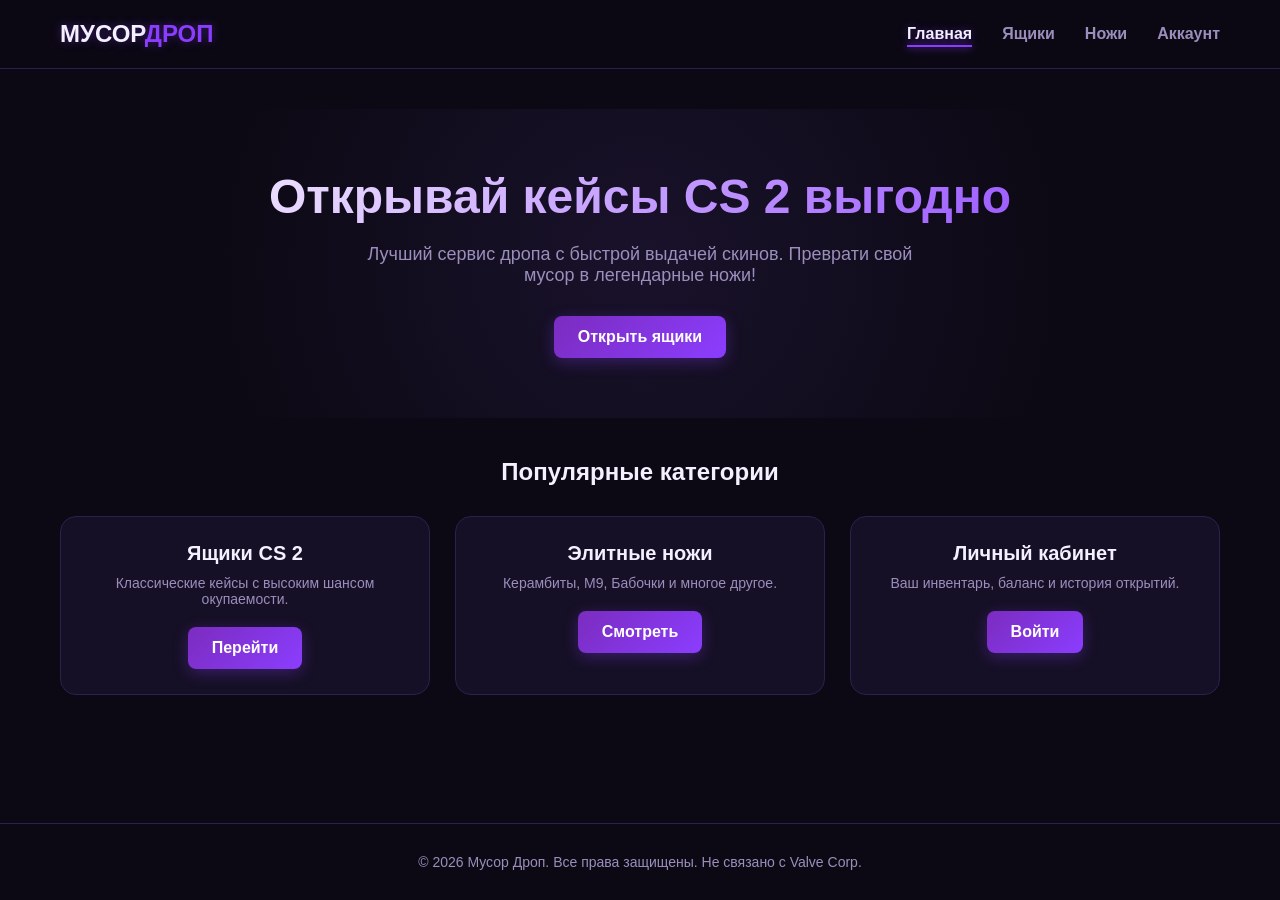
==== index.html @ 21256ac4 "Add files via upload" ====
<!DOCTYPE html>
<html lang="ru">
<head>
    <meta charset="UTF-8">
    <meta name="viewport" content="width=device-width, initial-scale=1.0">
    <title>Мусор Дроп — Главная</title>
    <link rel="stylesheet" href="csss.css">
</head>
<body>

    <header>
        <div class="nav-container">
            <a href="index.html" class="logo">МУСОР<span>ДРОП</span></a>
            <ul class="nav-links">
                <li><a href="index.html" class="active">Главная</a></li>
                <li><a href="daad.html">Ящики</a></li>
                <li><a href="da.html">Ножи</a></li>
                <li><a href="adadasd.html">Аккаунт</a></li>
            </ul>
        </div>
    </header>

    <main>
        <section class="hero">
            <h1>Открывай кейсы CS 2 выгодно</h1>
            <p>Лучший сервис дропа с быстрой выдачей скинов. Преврати свой мусор в легендарные ножи!</p>
            <a href="cases.html" class="btn">Открыть ящики</a>
        </section>

        <h2 style="text-align: center; margin-bottom: 20px;">Популярные категории</h2>
        <div class="grid">
            <div class="card">
                <h3>Ящики CS 2</h3>
                <p>Классические кейсы с высоким шансом окупаемости.</p>
                <a href="cases.html" class="btn">Перейти</a>
            </div>
            <div class="card">
                <h3>Элитные ножи</h3>
                <p>Керамбиты, М9, Бабочки и многое другое.</p>
                <a href="knives.html" class="btn">Смотреть</a>
            </div>
            <div class="card">
                <h3>Личный кабинет</h3>
                <p>Ваш инвентарь, баланс и история открытий.</p>
                <a href="account.html" class="btn">Войти</a>
            </div>
        </div>
    </main>

    <footer>
        <p>&copy; 2026 Мусор Дроп. Все права защищены. Не связано с Valve Corp.</p>
    </footer>

</body>
</html>
---- csss.css ----
:root {
    --bg-color: #0c0914;
    --card-bg: #161026;
    --card-border: #2d1f4e;
    --accent-purple: #8b3dff;
    --accent-glow: rgba(139, 61, 255, 0.4);
    --text-main: #f3f0ff;
    --text-muted: #9b8ebc;
    --transition: all 0.4s cubic-bezier(0.16, 1, 0.3, 1);
}

* {
    margin: 0;
    padding: 0;
    box-sizing: border-box;
    font-family: 'Segoe UI', Tahoma, Geneva, Verdana, sans-serif;
}

body {
    background-color: var(--bg-color);
    color: var(--text-main);
    min-height: 100vh;
    display: flex;
    flex-direction: column;
    overflow-x: hidden;
}

/* Навигация */
header {
    background: rgba(12, 9, 20, 0.85);
    backdrop-filter: blur(12px);
    border-bottom: 1px solid var(--card-border);
    position: sticky;
    top: 0;
    z-index: 100;
}

.nav-container {
    max-width: 1200px;
    margin: 0 auto;
    display: flex;
    justify-content: space-between;
    align-items: center;
    padding: 20px;
}

.logo {
    font-size: 24px;
    font-weight: 800;
    color: var(--text-main);
    text-decoration: none;
    text-shadow: 0 0 10px var(--accent-glow);
}

.logo span {
    color: var(--accent-purple);
}

.nav-links {
    display: flex;
    gap: 30px;
    list-style: none;
}

.nav-links a {
    color: var(--text-muted);
    text-decoration: none;
    font-weight: 600;
    transition: var(--transition);
    position: relative;
    padding: 5px 0;
}

.nav-links a:hover, .nav-links a.active {
    color: var(--text-main);
    text-shadow: 0 0 8px var(--accent-glow);
}

.nav-links a::after {
    content: '';
    position: absolute;
    bottom: 0;
    left: 0;
    width: 0;
    height: 2px;
    background-color: var(--accent-purple);
    transition: var(--transition);
    box-shadow: 0 0 8px var(--accent-purple);
}

.nav-links a:hover::after, .nav-links a.active::after {
    width: 100%;
}

/* Основной контент */
main {
    flex: 1;
    max-width: 1200px;
    width: 100%;
    margin: 0 auto;
    padding: 40px 20px;
    animation: fadeIn 0.6s cubic-bezier(0.16, 1, 0.3, 1) forwards;
}

@keyframes fadeIn {
    from {
        opacity: 0;
        transform: translateY(15px);
    }
    to {
        opacity: 1;
        transform: translateY(0);
    }
}

/* Сетки и карточки */
.grid {
    display: grid;
    grid-template-columns: repeat(auto-fit, minmax(260px, 1fr));
    gap: 25px;
    margin-top: 30px;
}

.card {
    background: var(--card-bg);
    border: 1px solid var(--card-border);
    border-radius: 16px;
    padding: 25px;
    text-align: center;
    transition: var(--transition);
    position: relative;
    overflow: hidden;
}

.card::before {
    content: '';
    position: absolute;
    top: 0;
    left: -100%;
    width: 100%;
    height: 100%;
    background: linear-gradient(90deg, transparent, rgba(139, 61, 255, 0.05), transparent);
    transition: 0.6s;
}

.card:hover::before {
    left: 100%;
}

.card:hover {
    transform: translateY(-8px);
    border-color: var(--accent-purple);
    box-shadow: 0 10px 30px rgba(139, 61, 255, 0.2);
}

.card img {
    max-width: 100%;
    height: 140px;
    object-fit: contain;
    margin-bottom: 15px;
    transition: var(--transition);
}

.card:hover img {
    transform: scale(1.08);
}

.card h3 {
    font-size: 20px;
    margin-bottom: 10px;
}

.card p {
    color: var(--text-muted);
    font-size: 14px;
    margin-bottom: 20px;
}

/* Кнопки */
.btn {
    background: linear-gradient(135deg, #7b2cbf, var(--accent-purple));
    color: white;
    border: none;
    padding: 12px 24px;
    border-radius: 8px;
    font-weight: 600;
    cursor: pointer;
    transition: var(--transition);
    box-shadow: 0 4px 15px rgba(139, 61, 255, 0.3);
    text-decoration: none;
    display: inline-block;
}

.btn:hover {
    transform: translateY(-2px);
    box-shadow: 0 6px 20px rgba(139, 61, 255, 0.5);
    filter: brightness(1.1);
}

.btn:active {
    transform: translateY(1px);
}

/* Герой блок (Главная) */
.hero {
    text-align: center;
    padding: 60px 20px;
    background: radial-gradient(circle at center, rgba(45, 31, 78, 0.4) 0%, transparent 70%);
    border-radius: 24px;
    margin-bottom: 40px;
}

.hero h1 {
    font-size: 48px;
    margin-bottom: 20px;
    background: linear-gradient(135deg, #ffffff, var(--accent-purple));
    -webkit-background-clip: text;
    -webkit-text-fill-color: transparent;
}

.hero p {
    color: var(--text-muted);
    font-size: 18px;
    max-width: 600px;
    margin: 0 auto 30px;
}

/* Футер */
footer {
    text-align: center;
    padding: 30px;
    border-top: 1px solid var(--card-border);
    color: var(--text-muted);
    font-size: 14px;
    background: var(--bg-color);
}
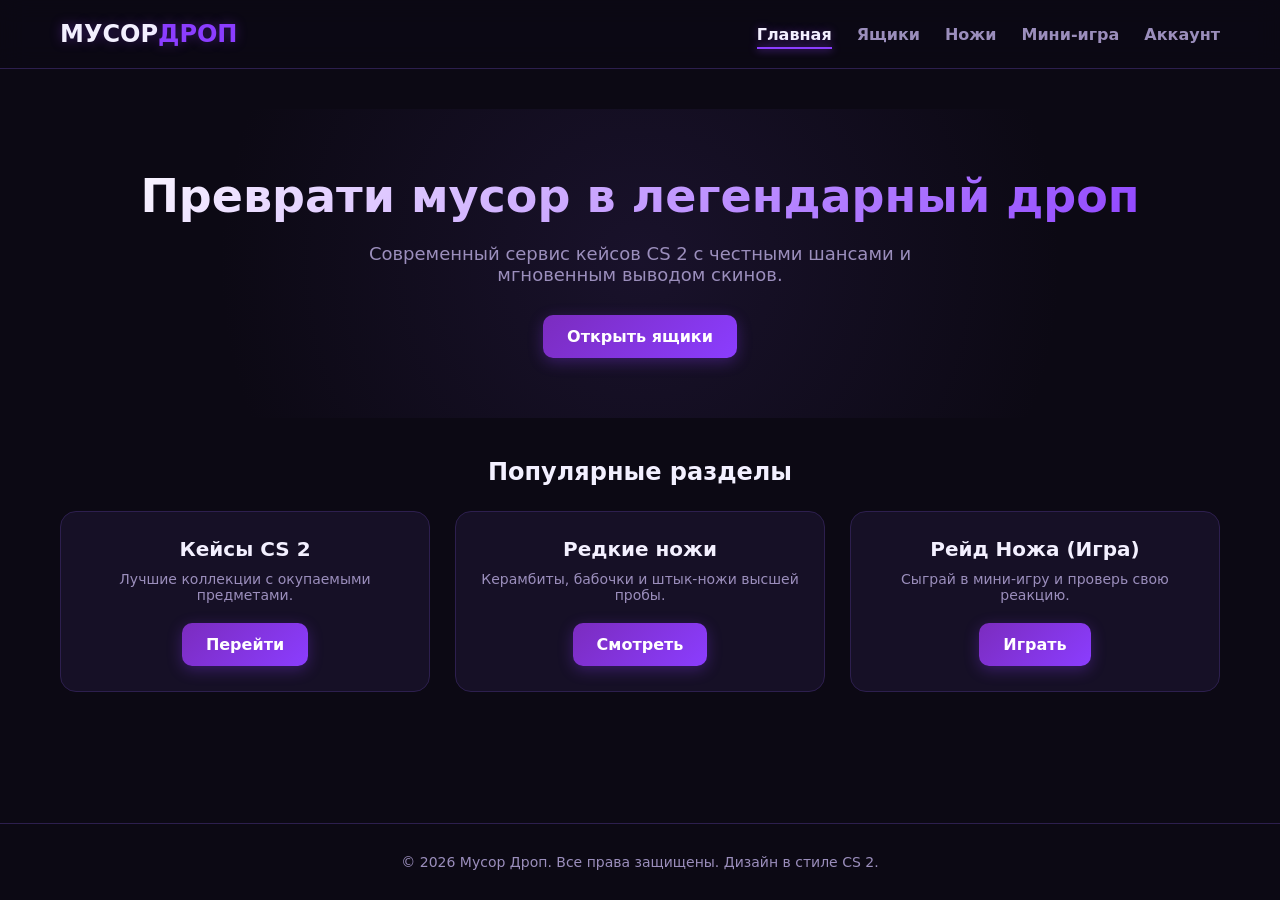
==== commit 0efe9a4a: "Add files via upload" ====
--- a/index.html
+++ b/index.html
@@ -4,7 +4,7 @@
     <meta charset="UTF-8">
     <meta name="viewport" content="width=device-width, initial-scale=1.0">
     <title>Мусор Дроп — Главная</title>
-    <link rel="stylesheet" href="csss.css">
+    <link rel="stylesheet" href="style.css">
 </head>
 <body>
 
@@ -13,42 +13,43 @@
             <a href="index.html" class="logo">МУСОР<span>ДРОП</span></a>
             <ul class="nav-links">
                 <li><a href="index.html" class="active">Главная</a></li>
-                <li><a href="daad.html">Ящики</a></li>
-                <li><a href="da.html">Ножи</a></li>
-                <li><a href="adadasd.html">Аккаунт</a></li>
+                <li><a href="cases.html">Ящики</a></li>
+                <li><a href="knives.html">Ножи</a></li>
+                <li><a href="game.html">Мини-игра</a></li>
+                <li><a href="account.html">Аккаунт</a></li>
             </ul>
         </div>
     </header>
 
     <main>
         <section class="hero">
-            <h1>Открывай кейсы CS 2 выгодно</h1>
-            <p>Лучший сервис дропа с быстрой выдачей скинов. Преврати свой мусор в легендарные ножи!</p>
+            <h1>Преврати мусор в легендарный дроп</h1>
+            <p>Современный сервис кейсов CS 2 с честными шансами и мгновенным выводом скинов.</p>
             <a href="cases.html" class="btn">Открыть ящики</a>
         </section>
 
-        <h2 style="text-align: center; margin-bottom: 20px;">Популярные категории</h2>
+        <h2 style="text-align: center; margin-bottom: 20px;">Популярные разделы</h2>
         <div class="grid">
             <div class="card">
-                <h3>Ящики CS 2</h3>
-                <p>Классические кейсы с высоким шансом окупаемости.</p>
+                <h3>Кейсы CS 2</h3>
+                <p>Лучшие коллекции с окупаемыми предметами.</p>
                 <a href="cases.html" class="btn">Перейти</a>
             </div>
             <div class="card">
-                <h3>Элитные ножи</h3>
-                <p>Керамбиты, М9, Бабочки и многое другое.</p>
+                <h3>Редкие ножи</h3>
+                <p>Керамбиты, бабочки и штык-ножи высшей пробы.</p>
                 <a href="knives.html" class="btn">Смотреть</a>
             </div>
             <div class="card">
-                <h3>Личный кабинет</h3>
-                <p>Ваш инвентарь, баланс и история открытий.</p>
-                <a href="account.html" class="btn">Войти</a>
+                <h3>Рейд Ножа (Игра)</h3>
+                <p>Сыграй в мини-игру и проверь свою реакцию.</p>
+                <a href="game.html" class="btn">Играть</a>
             </div>
         </div>
     </main>
 
     <footer>
-        <p>&copy; 2026 Мусор Дроп. Все права защищены. Не связано с Valve Corp.</p>
+        <p>&copy; 2026 Мусор Дроп. Все права защищены. Дизайн в стиле CS 2.</p>
     </footer>
 
 </body>
--- a/style.css
+++ b/style.css
@@ -0,0 +1,204 @@
+:root {
+    --bg-color: #0c0914;
+    --card-bg: #161026;
+    --card-border: #2d1f4e;
+    --accent-purple: #8b3dff;
+    --accent-glow: rgba(139, 61, 255, 0.35);
+    --text-main: #f3f0ff;
+    --text-muted: #9b8ebc;
+    --transition: all 0.4s cubic-bezier(0.16, 1, 0.3, 1);
+}
+
+* {
+    margin: 0;
+    padding: 0;
+    box-sizing: border-box;
+    font-family: 'Segoe UI', system-ui, -apple-system, sans-serif;
+}
+
+body {
+    background-color: var(--bg-color);
+    color: var(--text-main);
+    min-height: 100vh;
+    display: flex;
+    flex-direction: column;
+    overflow-x: hidden;
+}
+
+/* Навигация */
+header {
+    background: rgba(12, 9, 20, 0.85);
+    backdrop-filter: blur(12px);
+    border-bottom: 1px solid var(--card-border);
+    position: sticky;
+    top: 0;
+    z-index: 100;
+}
+
+.nav-container {
+    max-width: 1200px;
+    margin: 0 auto;
+    display: flex;
+    justify-content: space-between;
+    align-items: center;
+    padding: 20px;
+}
+
+.logo {
+    font-size: 24px;
+    font-weight: 800;
+    color: var(--text-main);
+    text-decoration: none;
+    text-shadow: 0 0 12px var(--accent-glow);
+}
+
+.logo span {
+    color: var(--accent-purple);
+}
+
+.nav-links {
+    display: flex;
+    gap: 25px;
+    list-style: none;
+}
+
+.nav-links a {
+    color: var(--text-muted);
+    text-decoration: none;
+    font-size: 16px;
+    font-weight: 600;
+    transition: var(--transition);
+    position: relative;
+    padding: 5px 0;
+}
+
+.nav-links a:hover, .nav-links a.active {
+    color: var(--text-main);
+    text-shadow: 0 0 8px var(--accent-glow);
+}
+
+.nav-links a::after {
+    content: '';
+    position: absolute;
+    bottom: 0;
+    left: 0;
+    width: 0;
+    height: 2px;
+    background-color: var(--accent-purple);
+    transition: var(--transition);
+    box-shadow: 0 0 8px var(--accent-purple);
+}
+
+.nav-links a:hover::after, .nav-links a.active::after {
+    width: 100%;
+}
+
+/* Основной контент */
+main {
+    flex: 1;
+    max-width: 1200px;
+    width: 100%;
+    margin: 0 auto;
+    padding: 40px 20px;
+    animation: fadeIn 0.5s cubic-bezier(0.16, 1, 0.3, 1) forwards;
+}
+
+@keyframes fadeIn {
+    from { opacity: 0; transform: translateY(10px); }
+    to { opacity: 1; transform: translateY(0); }
+}
+
+/* Сетки и карточки */
+.grid {
+    display: grid;
+    grid-template-columns: repeat(auto-fit, minmax(260px, 1fr));
+    gap: 25px;
+    margin-top: 25px;
+}
+
+.card {
+    background: var(--card-bg);
+    border: 1px solid var(--card-border);
+    border-radius: 16px;
+    padding: 25px;
+    text-align: center;
+    transition: var(--transition);
+    position: relative;
+    overflow: hidden;
+}
+
+.card:hover {
+    transform: translateY(-6px);
+    border-color: var(--accent-purple);
+    box-shadow: 0 12px 30px rgba(139, 61, 255, 0.2);
+}
+
+.card h3 {
+    font-size: 20px;
+    margin-bottom: 10px;
+}
+
+.card p {
+    color: var(--text-muted);
+    font-size: 14px;
+    margin-bottom: 20px;
+}
+
+/* Кнопки */
+.btn {
+    background: linear-gradient(135deg, #7b2cbf, var(--accent-purple));
+    color: white;
+    border: none;
+    padding: 12px 24px;
+    border-radius: 10px;
+    font-weight: 600;
+    cursor: pointer;
+    transition: var(--transition);
+    box-shadow: 0 4px 15px rgba(139, 61, 255, 0.3);
+    text-decoration: none;
+    display: inline-block;
+}
+
+.btn:hover {
+    transform: translateY(-2px);
+    box-shadow: 0 6px 22px rgba(139, 61, 255, 0.5);
+    filter: brightness(1.1);
+}
+
+.btn:active {
+    transform: translateY(1px);
+}
+
+/* Герой блок */
+.hero {
+    text-align: center;
+    padding: 60px 20px;
+    background: radial-gradient(circle at center, rgba(45, 31, 78, 0.4) 0%, transparent 70%);
+    border-radius: 24px;
+    margin-bottom: 40px;
+}
+
+.hero h1 {
+    font-size: 46px;
+    margin-bottom: 20px;
+    background: linear-gradient(135deg, #ffffff, var(--accent-purple));
+    -webkit-background-clip: text;
+    -webkit-text-fill-color: transparent;
+}
+
+.hero p {
+    color: var(--text-muted);
+    font-size: 18px;
+    max-width: 600px;
+    margin: 0 auto 30px;
+}
+
+/* Футер */
+footer {
+    text-align: center;
+    padding: 30px;
+    border-top: 1px solid var(--card-border);
+    color: var(--text-muted);
+    font-size: 14px;
+    background: var(--bg-color);
+}
